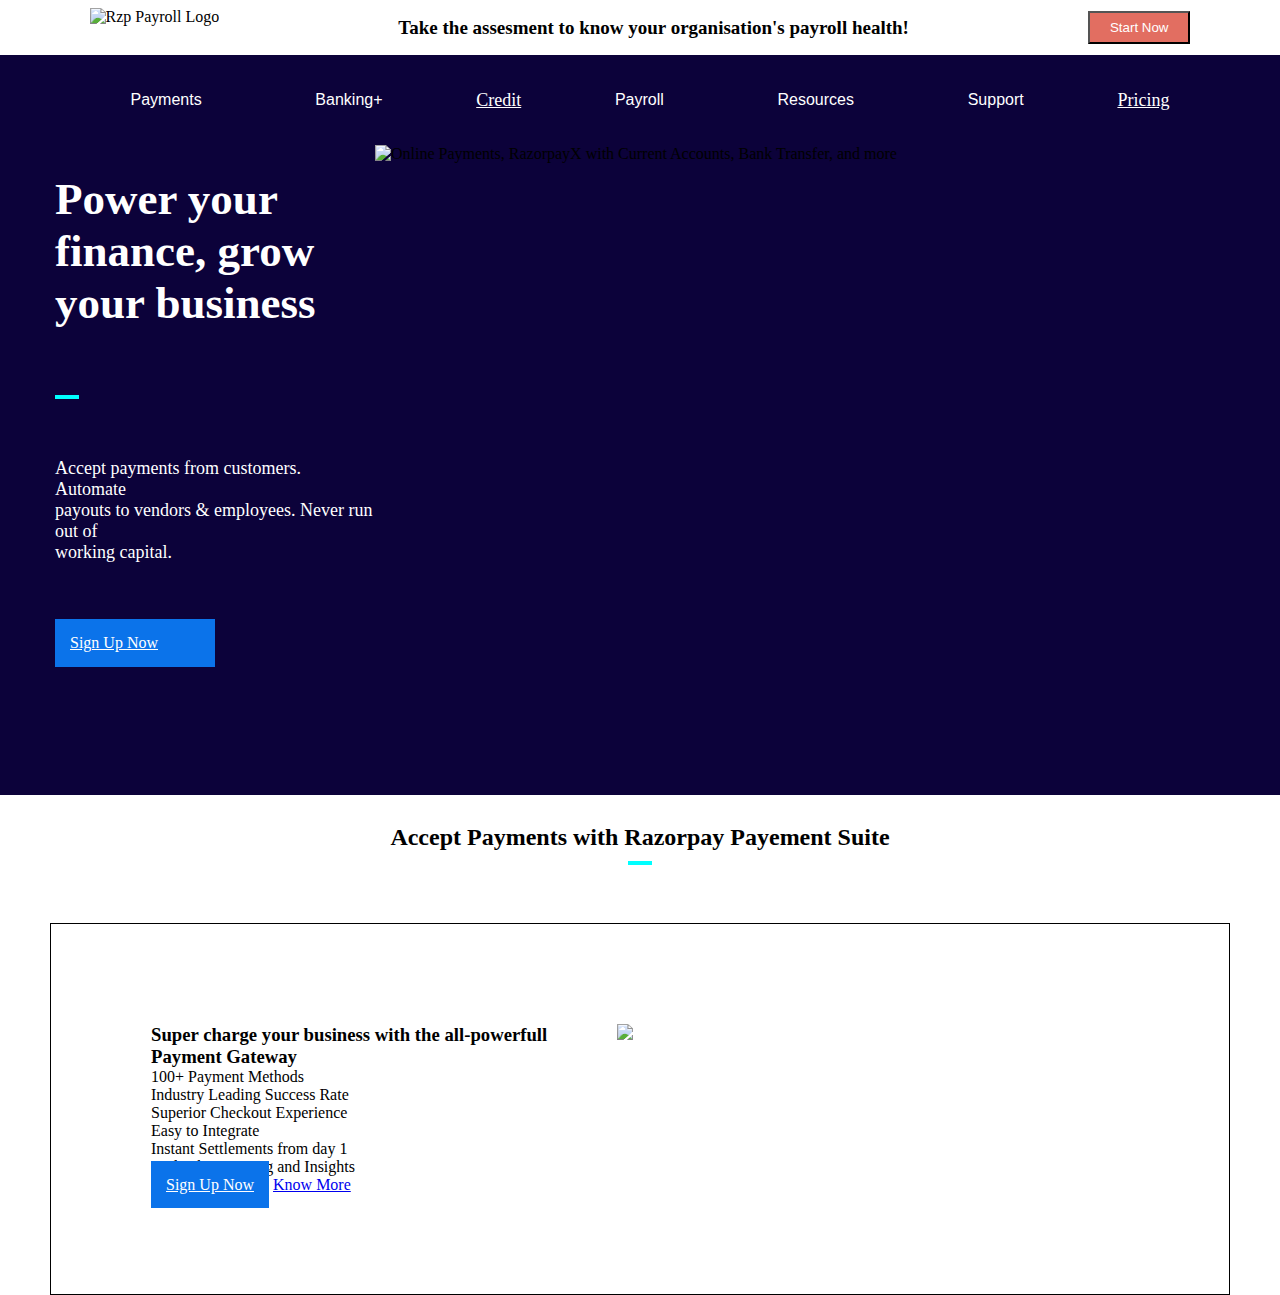
==== index.html @ f5c09fd6 "Update and rename hello.html to index.html" ====
<!DOCTYPE html>
    <html lang="en">
    <head>
        <meta charset="UTF-8">
        <meta name="viewport" content="width=device-width, initial-scale=1.,0">
        <title>Razorpay</title>
        <link rel="stylesheet" href="css.css">
    </head>
    <body>
        <div id="main">
<!-- this contains the white portion of the website -->
            <div id="top1">
                <img height="40" alt="Rzp Payroll Logo" src="https://media.razorpay.com/file/Platform/growth/payroll-index-2023-logo.png">
                <div><strong><span style="font-size: 19px;">Take the assesment to know your organisation's payroll health!</span></strong></div>
                <button id="startnow">Start Now</button>
            </div>



<!-- this contains the blue portion of the website -->
            <div id="top2">
                <nav id="nav1">
                    <div class="nav1div"></div>
                    <div class="nav1div"><button class="nav1button" type="button">Payments</button></div>
                    <div class="nav1div"><button class="nav1button" type="button">Banking+</button></div>
                    <div class="nav1div"><a style="color:white;font-size:18px;" href="a">Credit</a></div>
                    <div class="nav1div"><button class="nav1button" type="button">Payroll</button></div>
                    <div class="nav1div"><button class="nav1button" type="button">Resources</button></div>
                    <div class="nav1div"><button class="nav1button" type="button">Support</button></div>
                    <div class="nav1div"><a style="color:white;font-size:18px;" href="">Pricing</a></div>
                    <div class="nav1div"></div>
                </nav>
                <div style="background-color:rgb(12,2,58)" id="top2div1">
                    <div class="headingparagraph">
                        <h1 style="color:white;font-size:45px">Power your <br> finance, grow <br>your business</h1>
                        <div><span class="middleline"></span></div>
                        <p class="acceptpayments">Accept payments from customers. Automate <br> payouts to vendors &amp; employees. Never run out of <br> working capital.</p>
                        <a class="signupnow" href="https://easy.razorpay.com/onboarding/l1/signup?field=MobileNumber&amp;source=website?cta_btn=Payment_Suite_Sign_Up_Now&amp;utm_medium=website&amp;utm_source=direct">Sign Up Now</a>
                    </div>
                    <img width="850" height="650" alt="Online Payments, RazorpayX with Current Accounts, Bank Transfer, and more" src="https://razorpay.com/build/browser/static/home-desktop.4a9233fc.jpg">
                </div>
            </div>



            <!-- this contains the section part of the website after the blue region -->
            <section class="afterblue">
                <div class="divafterblue">
                    <h2>Accept Payments with Razorpay Payement Suite</h2>
                    <div><span class="middleline"></span></div>
                    <div class="divandimage">
                        <div class="headingandlist">
                            <h3>Super charge your business with the all-powerfull Payment Gateway</h3>
                            <ul style="list-style: none;">
                                <li>100+ Payment Methods</li>
                                <li>Industry Leading Success Rate</li>
                                <li>Superior Checkout Experience</li>
                                <li>Easy to Integrate</li>
                                <li>Instant Settlements from day 1</li>
                                <li>In-depth Reporting and Insights</li>
                            </ul>
                            <div>
                                <a class="signupnow" href="https://easy.razorpay.com/onboarding/l1/signup?field=MobileNumber&amp;source=website?cta_btn=Payment_Suite_Sign_Up_Now&amp;utm_medium=website&amp;utm_source=direct">Sign Up Now</a>
                                <a href="/payment-gateway/">Know More</a>
                            </div>
                        </div>
                        <img width="600px" src="https://razorpay.com/build/browser/static/payment-suite.c8ef898b.png">
                    </div>
                </div>
            </section>
        </div>
    </body>
    </body>
    </html>
---- css.css ----
*{
    padding: 0;
    margin: 0;
}

#top1{
    display: flex;
    justify-content: space-around;
    background-color: rgb(255, 255, 255);
    align-items: center;
    height:55px;
}

#startnow{
    background-color: rgb(226, 110, 97);
    color:white;
    padding: 7px 20px;
}

#nav1{
    background-color: rgb(12, 2, 58);
    display: flex;
    justify-content: space-around;
    align-items: center;
    height: 90px;
}

#top2div1{
    display: flex;
    justify-content: center;
    padding-left: 55px;
    padding-right: 55px;
}

.nav1button{
    padding: 7px 20px;
    background-color: rgb(12,2,58);
    color:white ;
    border: 0;
    font-size:medium
}

.middleline{
    display: inline-block;
    width: 24px;
    height: 4px;
    /* margin-top:20px;
    margin-bottom: 20px; */
    background-color:aqua;
}

.acceptpayments{
    color: white;
    font-size: 18px;
}

.headingparagraph{
    display: flex;
    flex-direction: column;
    justify-content: space-around;
    height: 550px;
}

.divafterblue{
    display: flex;
    flex-direction:column;
    align-items: center;
    margin-top: 29px;
}

.divandimage{
    display: flex;
    justify-content: center;
    padding: 100px;
    margin-top: 54px;
    margin-left: 50px;
    margin-right: 50px;
    border: 1px solid black;
}

.headingandlist{
    display: flex;
    flex-direction: column;
    justify-content: space-around;

}

.signupnow{
    background-color: rgb(11, 115, 234);
    color: rgb(255, 255, 255);
    padding: 15px;
    width: 130px;
}
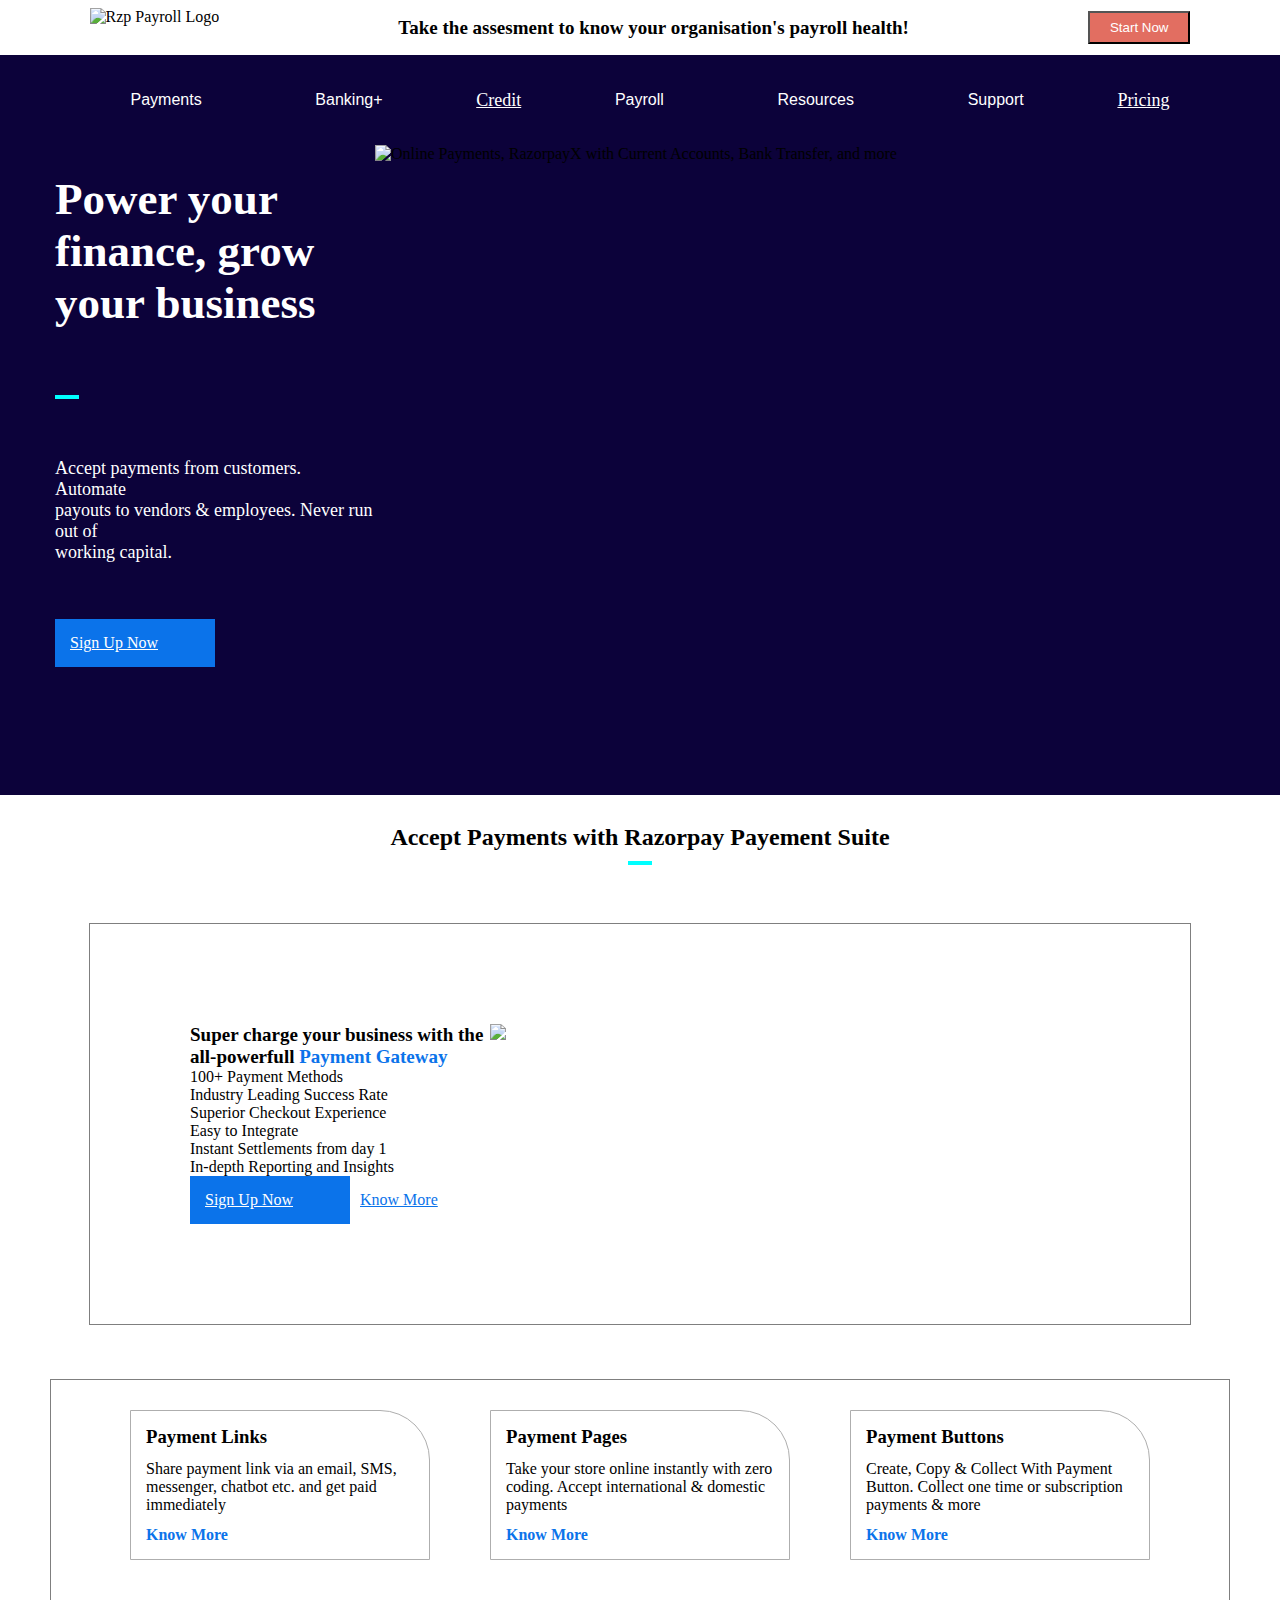
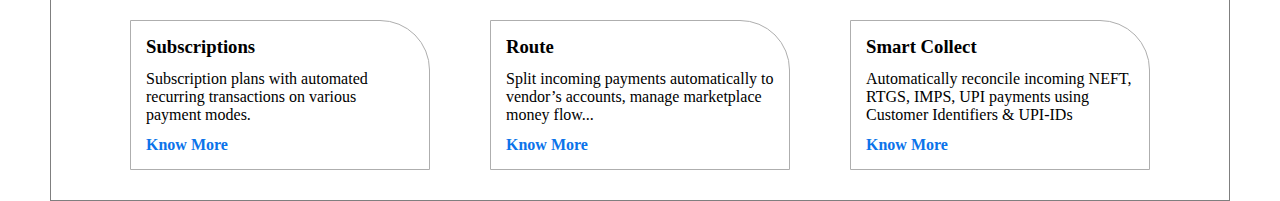
==== commit d310a462: "Update and rename hello.html to index.html" ====
--- a/index.html
+++ b/index.html
@@ -1,74 +1,121 @@
-    <!DOCTYPE html>
-    <html lang="en">
-    <head>
-        <meta charset="UTF-8">
-        <meta name="viewport" content="width=device-width, initial-scale=1.,0">
-        <title>Razorpay</title>
-        <link rel="stylesheet" href="css.css">
-    </head>
-    <body>
-        <div id="main">
-<!-- this contains the white portion of the website -->
-            <div id="top1">
-                <img height="40" alt="Rzp Payroll Logo" src="https://media.razorpay.com/file/Platform/growth/payroll-index-2023-logo.png">
-                <div><strong><span style="font-size: 19px;">Take the assesment to know your organisation's payroll health!</span></strong></div>
-                <button id="startnow">Start Now</button>
-            </div>
+<!DOCTYPE html>
+<html lang="en">
+
+<head>
+    <meta charset="UTF-8">
+    <meta name="viewport" content="width=device-width, initial-scale=1.,0">
+    <title>Razorpay</title>
+    <link rel="stylesheet" href="css.css">
+</head>
+
+<body>
+    <div id="main">
+        <!-- this contains the white portion of the website -->
+        <div id="top1">
+            <img height="40" alt="Rzp Payroll Logo"
+                src="https://media.razorpay.com/file/Platform/growth/payroll-index-2023-logo.png">
+            <div><strong><span style="font-size: 19px;">Take the assesment to know your organisation's payroll
+                        health!</span></strong></div>
+            <button id="startnow">Start Now</button>
+        </div>
 
 
 
-<!-- this contains the blue portion of the website -->
-            <div id="top2">
-                <nav id="nav1">
-                    <div class="nav1div"></div>
-                    <div class="nav1div"><button class="nav1button" type="button">Payments</button></div>
-                    <div class="nav1div"><button class="nav1button" type="button">Banking+</button></div>
-                    <div class="nav1div"><a style="color:white;font-size:18px;" href="a">Credit</a></div>
-                    <div class="nav1div"><button class="nav1button" type="button">Payroll</button></div>
-                    <div class="nav1div"><button class="nav1button" type="button">Resources</button></div>
-                    <div class="nav1div"><button class="nav1button" type="button">Support</button></div>
-                    <div class="nav1div"><a style="color:white;font-size:18px;" href="">Pricing</a></div>
-                    <div class="nav1div"></div>
-                </nav>
-                <div style="background-color:rgb(12,2,58)" id="top2div1">
-                    <div class="headingparagraph">
-                        <h1 style="color:white;font-size:45px">Power your <br> finance, grow <br>your business</h1>
-                        <div><span class="middleline"></span></div>
-                        <p class="acceptpayments">Accept payments from customers. Automate <br> payouts to vendors &amp; employees. Never run out of <br> working capital.</p>
-                        <a class="signupnow" href="https://easy.razorpay.com/onboarding/l1/signup?field=MobileNumber&amp;source=website?cta_btn=Payment_Suite_Sign_Up_Now&amp;utm_medium=website&amp;utm_source=direct">Sign Up Now</a>
-                    </div>
-                    <img width="850" height="650" alt="Online Payments, RazorpayX with Current Accounts, Bank Transfer, and more" src="https://razorpay.com/build/browser/static/home-desktop.4a9233fc.jpg">
+        <!-- this contains the blue portion of the website -->
+        <div id="top2">
+            <nav id="nav1">
+                <div class="nav1div"></div>
+                <div class="nav1div"><button class="nav1button" type="button">Payments</button></div>
+                <div class="nav1div"><button class="nav1button" type="button">Banking+</button></div>
+                <div class="nav1div"><a style="color:white;font-size:18px;" href="a">Credit</a></div>
+                <div class="nav1div"><button class="nav1button" type="button">Payroll</button></div>
+                <div class="nav1div"><button class="nav1button" type="button">Resources</button></div>
+                <div class="nav1div"><button class="nav1button" type="button">Support</button></div>
+                <div class="nav1div"><a style="color:white;font-size:18px;" href="">Pricing</a></div>
+                <div class="nav1div"></div>
+            </nav>
+            <div style="background-color:rgb(12,2,58)" id="top2div1">
+                <div class="headingparagraph">
+                    <h1 style="color:white;font-size:45px">Power your <br> finance, grow <br>your business</h1>
+                    <div><span class="middleline"></span></div>
+                    <p class="acceptpayments">Accept payments from customers. Automate <br> payouts to vendors &amp;
+                        employees. Never run out of <br> working capital.</p>
+                    <a class="signupnow"
+                        href="https://easy.razorpay.com/onboarding/l1/signup?field=MobileNumber&amp;source=website?cta_btn=Payment_Suite_Sign_Up_Now&amp;utm_medium=website&amp;utm_source=direct">Sign
+                        Up Now</a>
                 </div>
+                <img width="850" height="650"
+                    alt="Online Payments, RazorpayX with Current Accounts, Bank Transfer, and more"
+                    src="https://razorpay.com/build/browser/static/home-desktop.4a9233fc.jpg">
             </div>
+        </div>
 
 
 
-            <!-- this contains the section part of the website after the blue region -->
-            <section class="afterblue">
+        <!-- this contains the section part of the website after the blue region -->
+        <section class="afterblue">
+            <div>
                 <div class="divafterblue">
-                    <h2>Accept Payments with Razorpay Payement Suite</h2>
+                    <h2 style="font-weight:900;">Accept Payments with Razorpay Payement Suite</h2>
                     <div><span class="middleline"></span></div>
                     <div class="divandimage">
                         <div class="headingandlist">
-                            <h3>Super charge your business with the all-powerfull Payment Gateway</h3>
+                            <h3 style="font-size:19px ;">Super charge your business with the all-powerfull <span
+                                    style="color: rgb(11, 115, 234);">Payment Gateway</span></h3>
                             <ul style="list-style: none;">
-                                <li>100+ Payment Methods</li>
-                                <li>Industry Leading Success Rate</li>
-                                <li>Superior Checkout Experience</li>
-                                <li>Easy to Integrate</li>
-                                <li>Instant Settlements from day 1</li>
-                                <li>In-depth Reporting and Insights</li>
+                                    <li class="listitems1">100+ Payment Methods</li>
+                                    <li class="listitems1">Industry Leading Success Rate</li>
+                                    <li class="listitems1">Superior Checkout Experience</li>
+                                    <li class="listitems1">Easy to Integrate</li>
+                                    <li class="listitems1">Instant Settlements from day 1</li>
+                                    <li class="listitems1">In-depth Reporting and Insights</li>
                             </ul>
-                            <div>
-                                <a class="signupnow" href="https://easy.razorpay.com/onboarding/l1/signup?field=MobileNumber&amp;source=website?cta_btn=Payment_Suite_Sign_Up_Now&amp;utm_medium=website&amp;utm_source=direct">Sign Up Now</a>
-                                <a href="/payment-gateway/">Know More</a>
+                            <div class="signandknow">
+                                <a class="signupnow"
+                                    href="https://easy.razorpay.com/onboarding/l1/signup?field=MobileNumber&amp;source=website?cta_btn=Payment_Suite_Sign_Up_Now&amp;utm_medium=website&amp;utm_source=direct">Sign
+                                    Up Now</a>
+                                <a style="margin-left:10px;color:rgb(11,115,234); " href="/payment-gateway/">Know More</a>
                             </div>
                         </div>
                         <img width="600px" src="https://razorpay.com/build/browser/static/payment-suite.c8ef898b.png">
                     </div>
                 </div>
-            </section>
-        </div>
-    </body>
-    </body>
-    </html>
+                <div class="cards1">
+                    <div class="each">
+                        <h3><span style="font-weight: 900;">Payment Links</span></h3>
+                        <span>Share payment link via an email, SMS, messenger, chatbot etc. and get paid immediately</span>
+                        <a style="color:rgb(11,115,234); font-weight:700">Know More</a>
+                    </div>
+                    <div class="each">
+                        <h3><span style="font-weight: 900;">Payment Pages</span></h3>
+                        <span>Take your store online instantly with zero coding. Accept international &amp; domestic payments</span>
+                        <a style="color:rgb(11,115,234); font-weight:700">Know More</a>
+                    </div>
+                    <div class="each">
+                        <h3><span style="font-weight: 900;">Payment Buttons</span></h3>
+                        <span>Create, Copy &amp; Collect With Payment Button. Collect one time or subscription payments &amp; more</span>
+                        <a style="color:rgb(11,115,234); font-weight:700">Know More</a>
+                    </div>
+                    <div class="each">
+                        <h3><span style="font-weight: 900;">Subscriptions</span></h3>
+                        <span>Subscription plans with automated recurring transactions on various payment modes.</span>
+                        <a style="color:rgb(11,115,234); font-weight:700">Know More</a>
+                    </div>
+                    <div class="each">
+                        <h3><span style="font-weight: 900;">Route</span></h3>
+                        <span>Split incoming payments automatically to vendor’s accounts, manage marketplace money flow...</span>
+                        <a style="color:rgb(11,115,234); font-weight:700">Know More</a>
+                    </div>
+                    <div class="each">
+                        <h3><span style="font-weight: 900;">Smart Collect</span></h3>
+                        <span>Automatically reconcile incoming NEFT, RTGS, IMPS, UPI payments using Customer Identifiers &amp; UPI-IDs</span>
+                        <a style="color:rgb(11,115,234); font-weight:700">Know More</a>
+                    </div>
+                </div>
+            </div>
+        </section>
+    </div>
+</body>
+</body>
+
+</html>
--- a/css.css
+++ b/css.css
@@ -75,13 +75,14 @@
     margin-top: 54px;
     margin-left: 50px;
     margin-right: 50px;
-    border: 1px solid black;
+    border: 1px solid rgb(127, 127, 127);
 }
 
 .headingandlist{
     display: flex;
     flex-direction: column;
     justify-content: space-around;
+    width: 300px;
 
 }
 
@@ -91,4 +92,31 @@
     padding: 15px;
     width: 130px;
 }
-    +
+.signandknow{
+    display: flex;
+    align-items: center;
+}
+
+.cards1{
+    display: flex;
+    flex-wrap: wrap;
+    margin-top: 54px;
+    margin-left: 50px;
+    margin-right: 50px;
+    border: 1px solid rgb(127, 127, 127);
+    justify-content: center;
+}
+
+.each{
+    width: 300px;
+    height:150px;
+    box-sizing: border-box;
+    border-top-right-radius: 50px;
+    border:1px solid rgb(174, 174, 174) ;
+    padding: 15px;
+    margin: 30px;
+    display:flex;
+    flex-direction: column;
+    justify-content: space-between;
+}